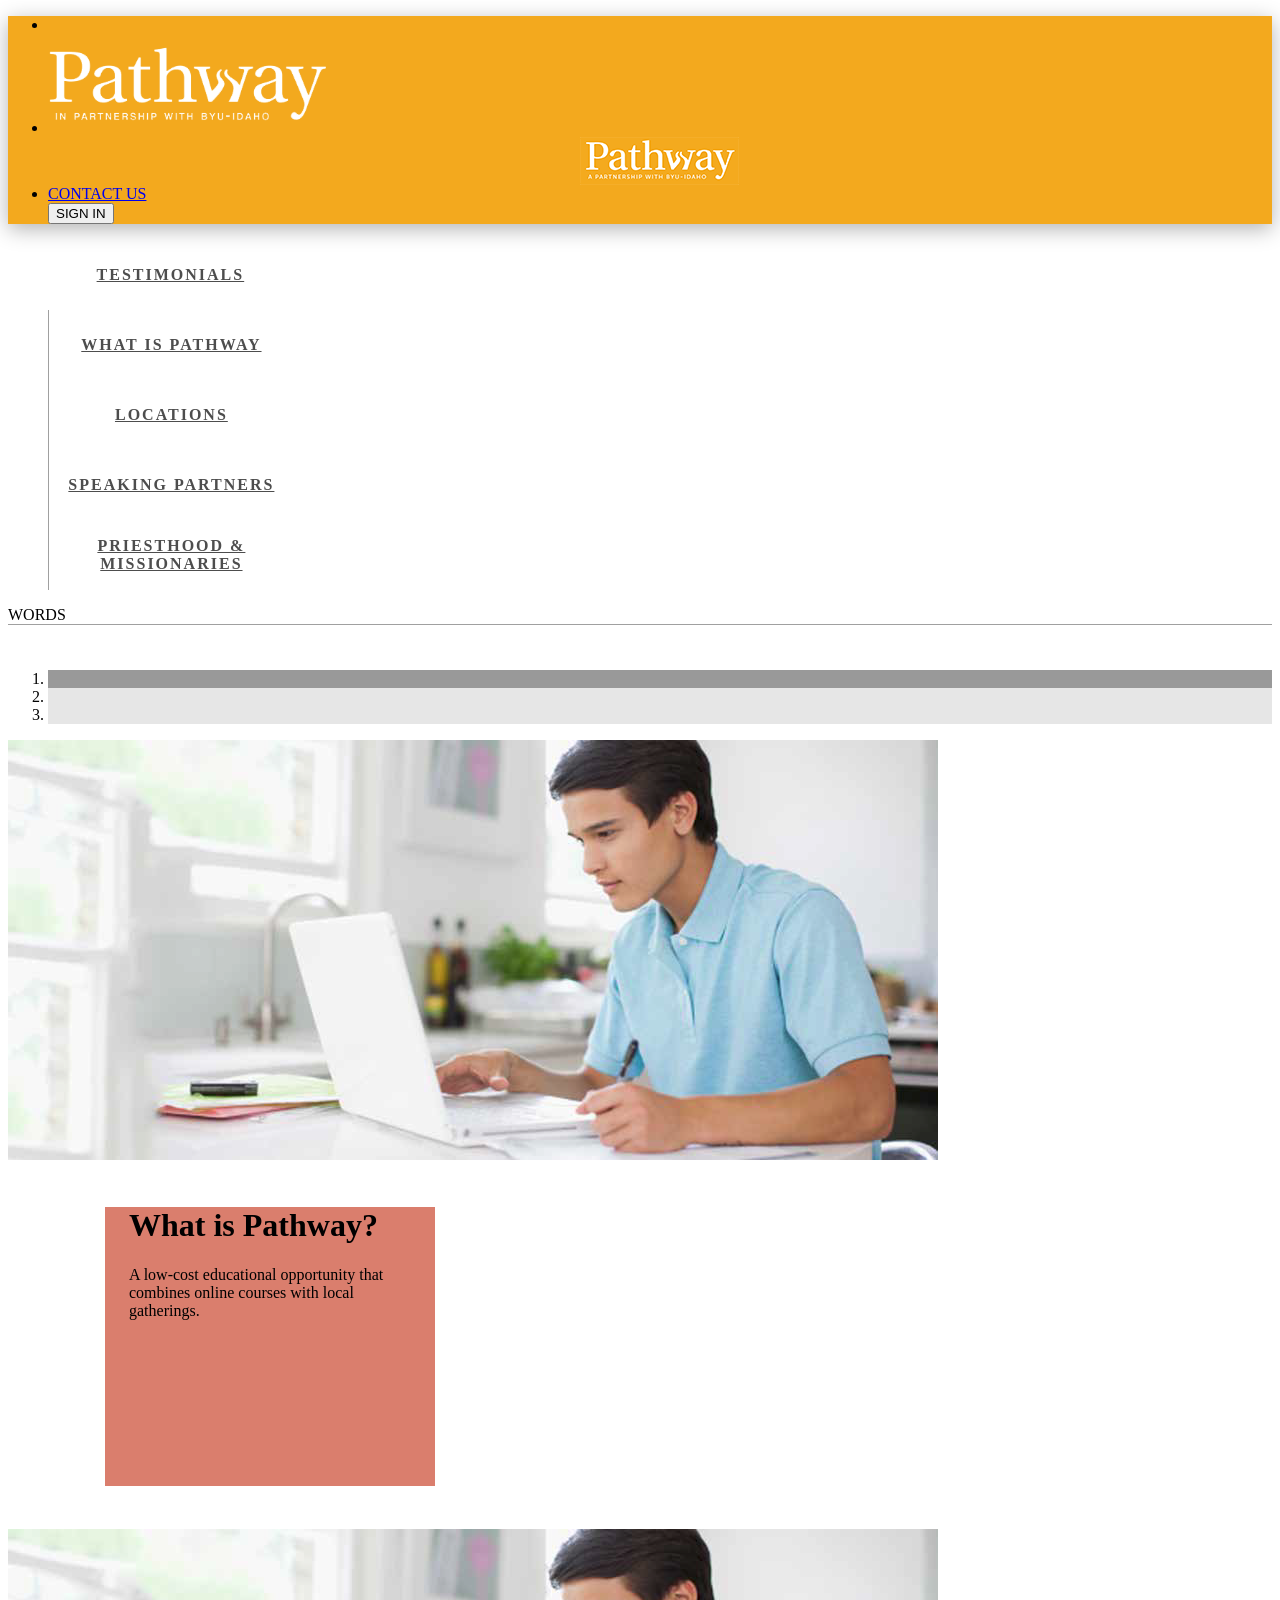
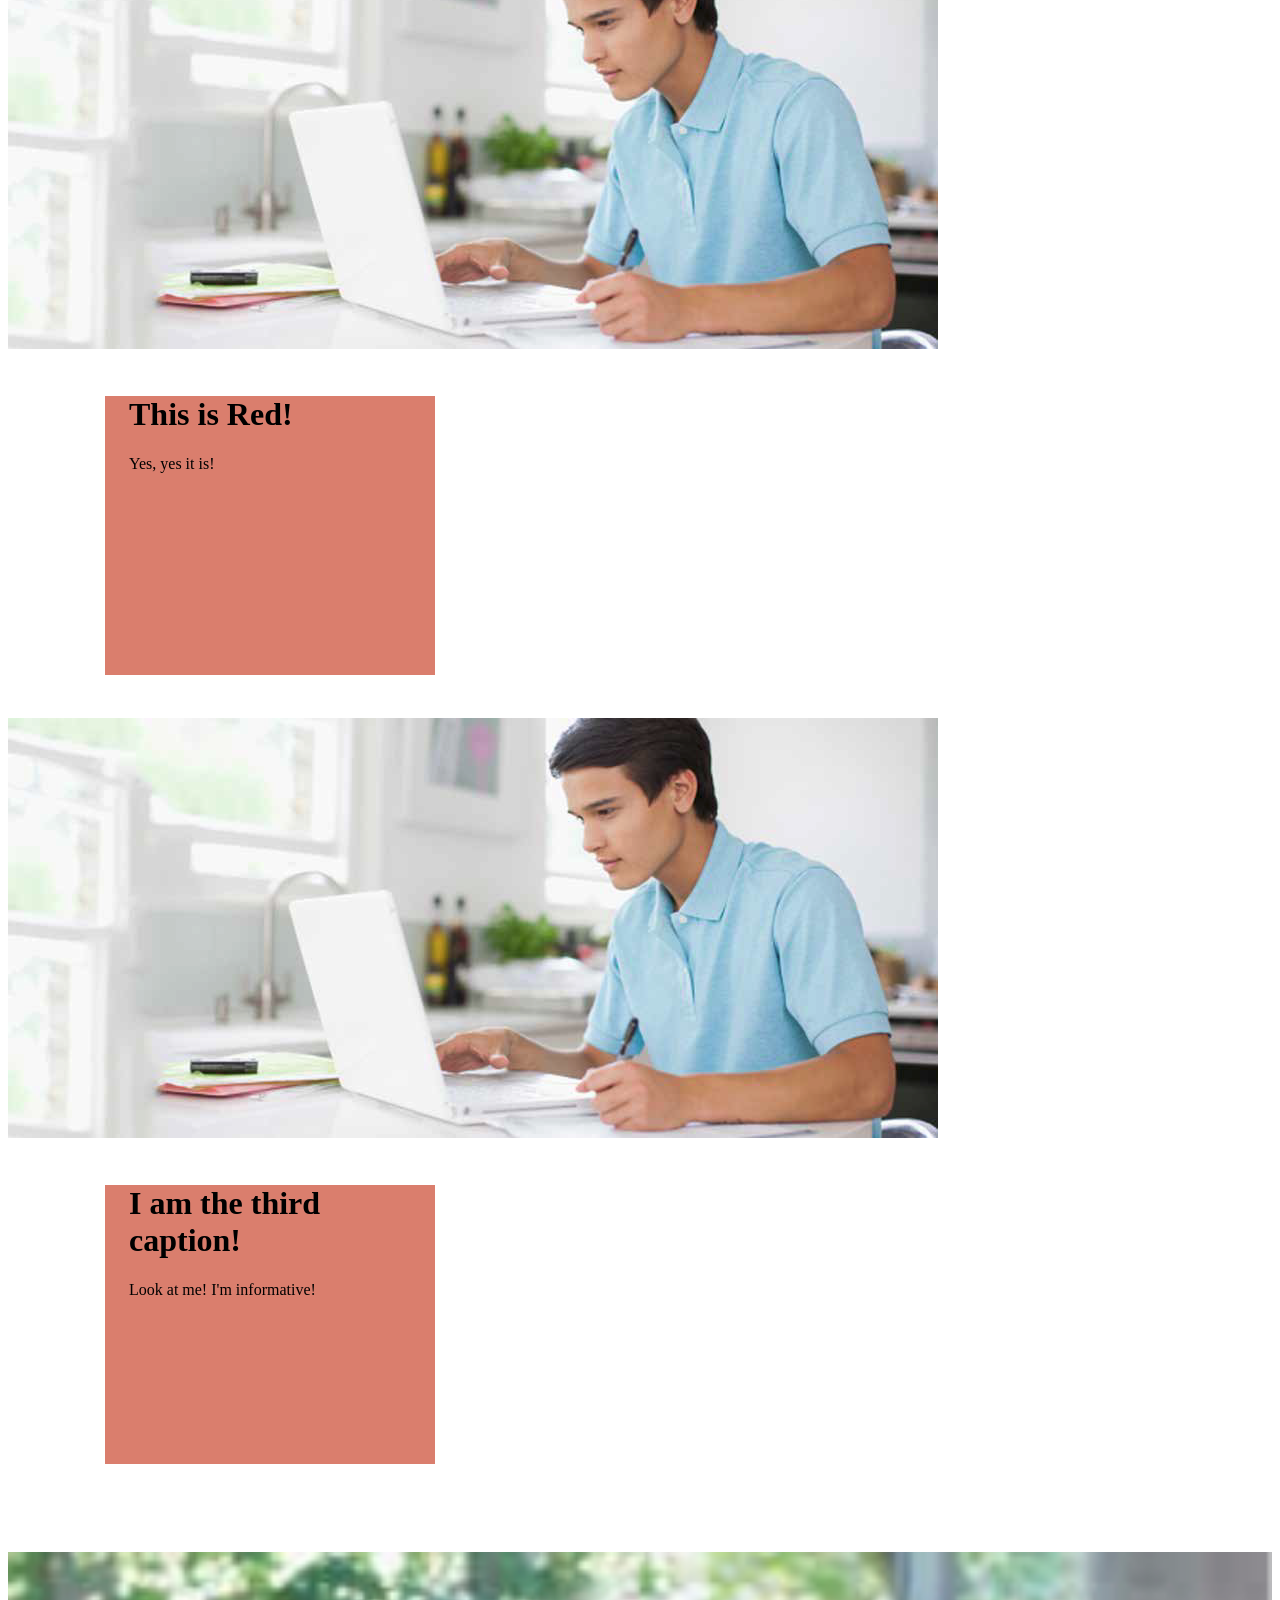
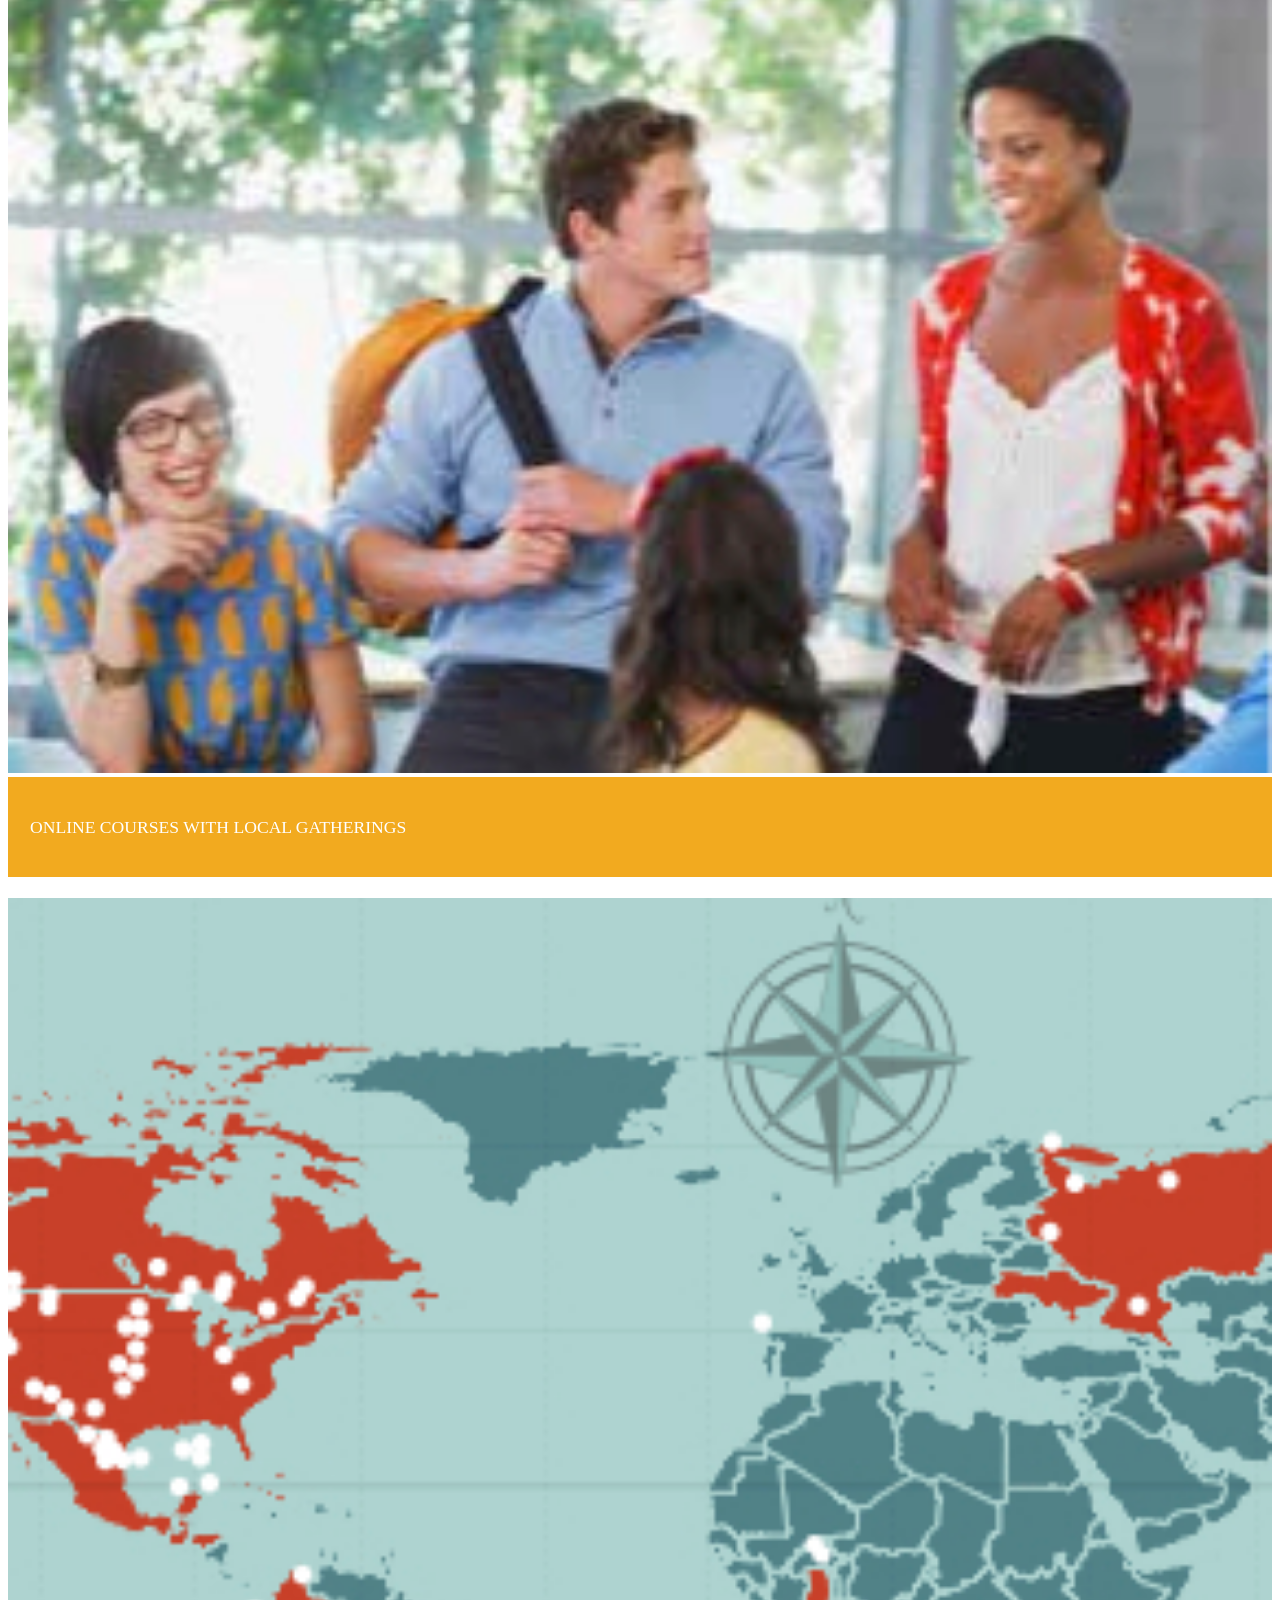
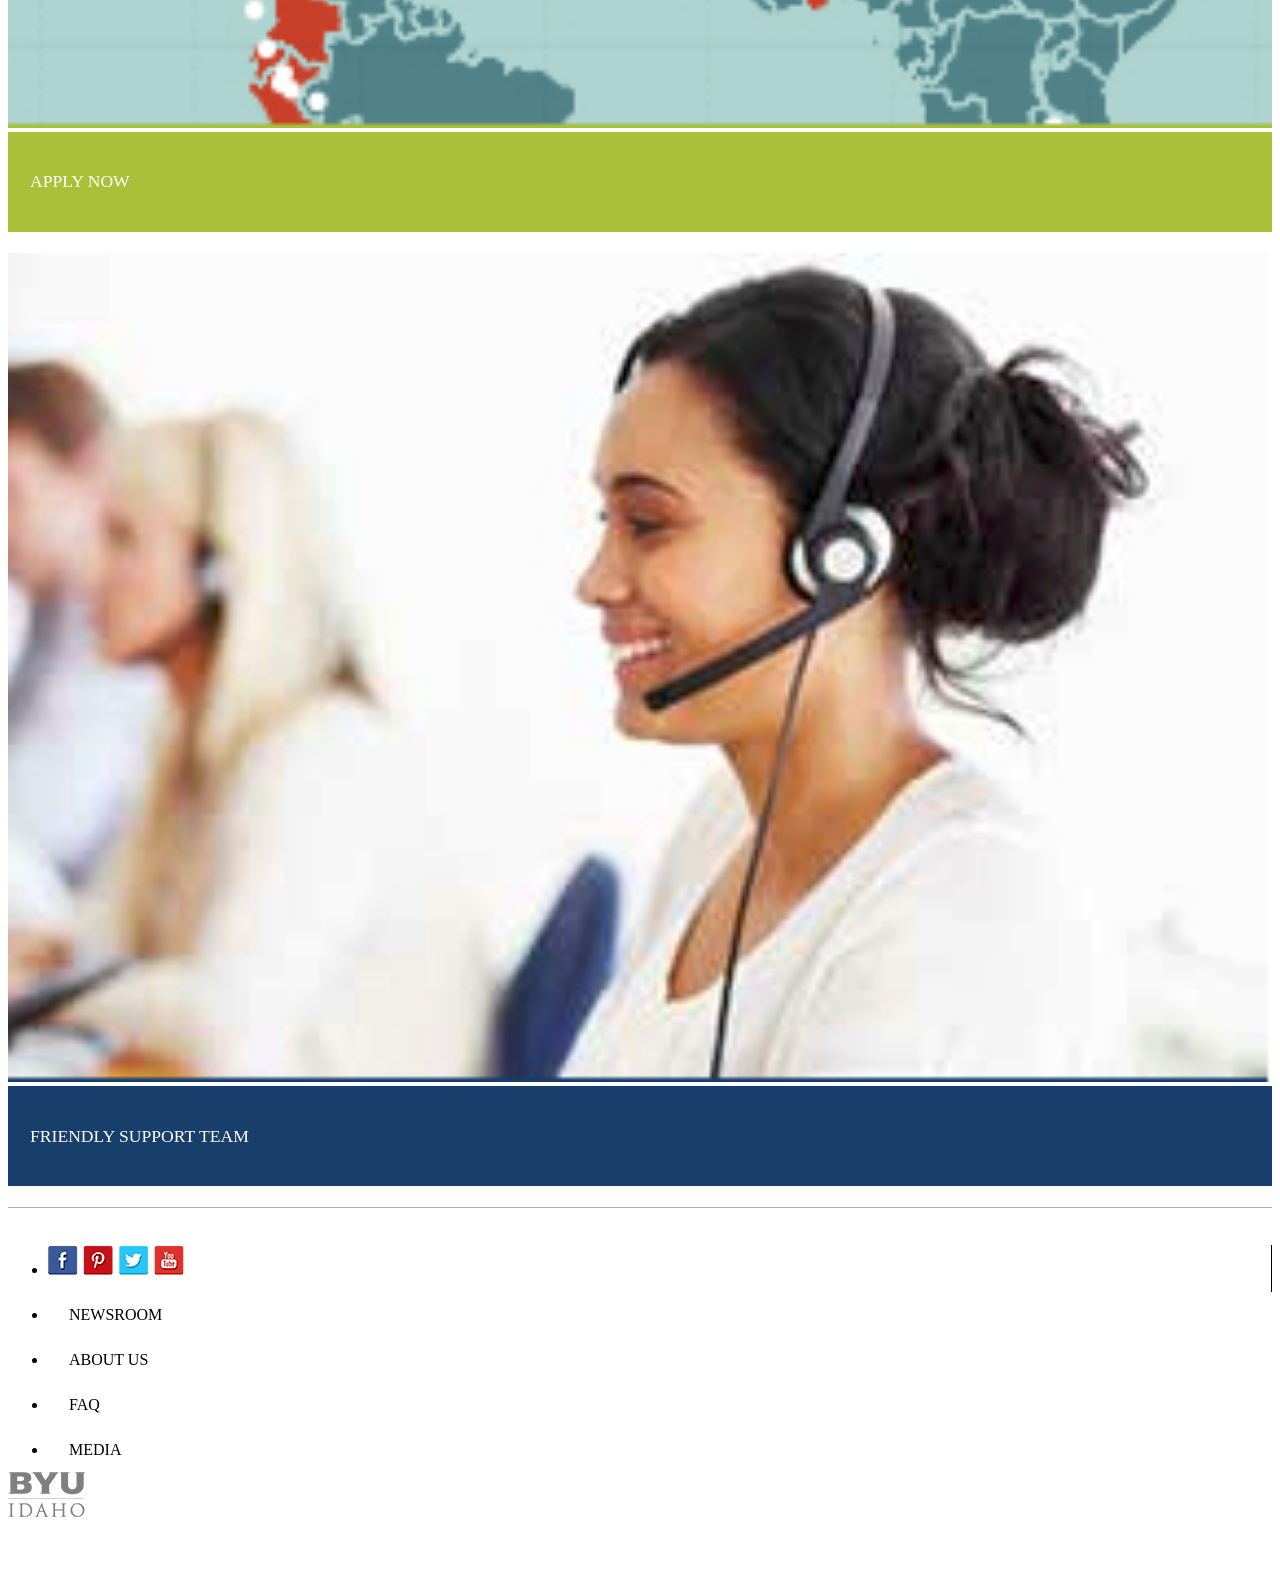
==== index.htm @ d6cd3752 "First push Pushing the current state of the site to the repository." ====
<!DOCTYPE html>
<html lang="en">
<head>
<meta charset="utf-8">
<meta http-equiv="X-UA-Compatible" content="IE=edge">
<meta name="viewport" content="width=device-width, initial-scale=1.0">
<meta name="description" content="">
<meta name="author" content="">
<link rel="shortcut icon" href="../../docs-assets/ico/favicon.png">
<title>Pathway</title>

<link rel="apple-touch-icon" sizes="57x57" href="favicon/apple-touch-icon-57x57.png" />
<link rel="apple-touch-icon" sizes="114x114" href="favicon/apple-touch-icon-114x114.png" />
<link rel="apple-touch-icon" sizes="72x72" href="favicon/apple-touch-icon-72x72.png" />
<link rel="apple-touch-icon" sizes="144x144" href="favicon/apple-touch-icon-144x144.png" />
<link rel="apple-touch-icon" sizes="60x60" href="favicon/apple-touch-icon-60x60.png" />
<link rel="apple-touch-icon" sizes="120x120" href="favicon/apple-touch-icon-120x120.png" />
<link rel="apple-touch-icon" sizes="76x76" href="favicon/apple-touch-icon-76x76.png" />
<link rel="apple-touch-icon" sizes="152x152" href="favicon/apple-touch-icon-152x152.png" />
<link rel="icon" type="image/png" href="favicon/favicon-196x196.png" sizes="196x196" />
<link rel="icon" type="image/png" href="favicon/favicon-160x160.png" sizes="160x160" />
<link rel="icon" type="image/png" href="favicon/favicon-96x96.png" sizes="96x96" />
<link rel="icon" type="image/png" href="favicon/favicon-32x32.png" sizes="32x32" />
<link rel="icon" type="image/png" href="favicon/favicon-16x16.png" sizes="16x16" />
<meta name="msapplication-TileColor" content="#f3a91e" />
<meta name="msapplication-TileImage" content="favicon/mstile-144x144.png" />

<!-- Bootstrap core CSS -->
<link href="dist/css/bootstrap.min.css" rel="stylesheet">

<!-- Custom styles for this template -->
<link href="styles/header-footer.css" rel="stylesheet">
<link href="styles/home_content.css" rel="stylesheet">

<!-- Just for debugging purposes. Don't actually copy this line! -->
<!--[if lt IE 9]><script src="../../docs-assets/js/ie8-responsive-file-warning.js"></script><![endif]-->

<!-- HTML5 shim and Respond.js IE8 support of HTML5 elements and media queries -->
<!--[if lt IE 9]>
      <script src="https://oss.maxcdn.com/libs/html5shiv/3.7.0/html5shiv.js"></script>
      <script src="https://oss.maxcdn.com/libs/respond.js/1.3.0/respond.min.js"></script>
    <![endif]-->
</head>

<!-- STUDY http://demo.fifothemes.com/pixma/ -->

<body>
<div class="navbar navbar-inverse signIn pathway-header" role="signIn">
	<div class="container">
		<ul class="nav navbar-nav orange-bar">
        	<li class="header-column visible-xs pull-left">&nbsp;</li>
			<li class="header-column pull-left">
				<a class="navbar-brand img-responsive hidden-xs" href="index.htm"><img id="pathway-logo" width="280px" src="img/logo.png"></a> <a class="center-block navbar-brand visible-xs" href="index.htm"><img id="pathway-mobile-logo" src="img/mobile-logo.png"></a>
			</li>
			<li class="header-column pull-right">
				<a class="hidden-xs pull-left" href="#contactUs">Contact Us</a>
				<form class="navbar-right pull-right">
					<button type="submit" class="btn btn-success">
						SIGN IN
					</button>
				</form>
			</li>
		</ul>
	</div>
</div>

<!-- Begin Second Navbar --> 
<!-- Saved Nav Bar --> 
<div class="navbar navbar-inverse site-navigation" role="navigation">
	<div id="main_nav" class="container">
		<div class="navbar-header">
			<button type="button" class="main_toggle navbar-toggle" data-toggle="collapse" data-target="#siteNavigation">
				<span class="sr-only">Toggle navigation</span>
				<span class="icon-bar"></span>
				<span class="icon-bar"></span>
				<span class="icon-bar"></span>
			</button>
		</div>
		<nav id="siteNavigation" class="navbar-collapse collapse">
			<ul class="nav navbar-nav">
				<li class="nav-1"><a href="#">TESTIMONIALS</a></li>
				<li class="nav-2"><a href="pages/what_is_pathway/s_version/HPW.html">WHAT IS PATHWAY</a></li>
				<li class="nav-3"><a href="#">LOCATIONS</a></li>
				<li class="nav-4"><a href="#">SPEAKING PARTNERS</a></li>
				<li class="nav-5"><a href="#">PRIESTHOOD &amp; MISSIONARIES</a></li>
			</ul>
		</nav>
	</div>
    <div id="sub_nav"><span class="hidden">Words</span></div>
</div> 

<!-- Main area for a primary marketing message or call to action -->
	<div class="container main_carousel">
		<div id="myCarousel" class="carousel slide" data-ride="carousel">
			<!-- Indicators -->
			<ol class="carousel-indicators">
				<li data-target="#myCarousel" data-slide-to="0" class="active">
                </li>
				<li data-target="#myCarousel" data-slide-to="1">
                </li>
				<li data-target="#myCarousel" data-slide-to="2">
				</li>
			</ol>
			<div class="carousel-inner">
				<div id="myCarousel" class="item active">
					<img src="img/hero1.png" alt="first slide">
					<div class="container">
						<div class="carousel-caption">
							<h1>What is Pathway?</h1>
							<p>A low-cost educational opportunity that combines online courses with local gatherings.</p>
						</div>
					</div>
				</div>
				<div class="item">
					<img  src="img/hero1.png" alt="second slide">
					<div class="container">
						<div class="carousel-caption">
							<h1>This is Red!</h1>
							<p>Yes, yes it is!</p>
						</div>
					</div>
				</div>
				<div class="item">
					<img src="img/hero1.png" alt="Third slide">
					<div class="container">
						<div class="carousel-caption">
							<h1>I am the third caption!</h1>
							<p>Look at me! I'm informative!</p>
						</div>
					</div>
				</div>
			</div>
			<a class="left carousel-control" href="#myCarousel" data-slide="prev">
			<span class="glyphicon glyphicon-chevron-left"></span>
			</a> <a class="right carousel-control" href="#myCarousel" data-slide="next">
			<span class="glyphicon glyphicon-chevron-right"></span>
			</a>
		</div>
	</div>
	<!-- /.carousel -->
<div class="container">
	<!-- Example row of columns -->
	<div class="row">
		<div class="feature col-lg-4 col-md-4 col-sm-4">
			<!--<h2>Heading</h2>--> 
			<img src="img/feature1.png" class="img-responsive">
			<div class="featureMaster feature1 first-columns"><span>Online Courses with local gatherings</span></div>
		</div>
		<div class="feature col-lg-4 col-md-4 col-sm-4">
			<!--<h2>Heading</h2>--> 
			<img src="img/feature2.png" class="img-responsive">
			<div class="featureMaster feature2 second-columns"><span>Apply Now</span></div>
		</div>
		<div class="feature col-lg-4 col-md-4 col-sm-4">
			<!--<h2>Heading</h2>--> 
			<img src="img/feature3.png" class="img-responsive">
			<div class="featureMaster feature3 third-columns"><span>friendly support team</span></div>
		</div>
	</div>
</div>
<footer>
	<div class="container">
		<div class="footer-links navbar">
			<ul class="nav navbar-nav">
				<li>
					<img src="img/social.png" width="136" height="30">
				</li>
				<li>
					Newsroom
				</li>
				<li>
					About Us
				</li>
                <li>
					FAQ
				</li>
                <li>
					Media
				</li>
			</ul>
			<img class="pull-right" src="img/byui_logo.png" width="78" height="45">
		</div>
	</div>
</footer>

<!-- /container --> 

<!-- Bootstrap core JavaScript
    ================================================== --> 
<!-- Placed at the end of the document so the pages load faster --> 
<script src="https://code.jquery.com/jquery-1.10.2.min.js"></script> 
<script src="dist/js/bootstrap.min.js"></script>
<script src="js/modernizr.custom.min.js"></script>
</body>
</html>
---- styles/header-footer.css ----
/****** Header ******/
.pathway-header {
  padding: 0px;
  background-color: #f3a91e !important;
  box-shadow: 0px 5px 20px rgba(0, 0, 0, 0.3);
  border: none;
  z-index: 5;
  border-radius: 0;
}

#pathway-mobile-logo {
  display: block;
  position: relative;
  left: 50%;
  margin-left: -80px;
}

#pathway-logo {
  padding: 12px 0;
}

.orange-bar {
  float: none !important;
}

.navbar-brand {
  float: none;
}

.navbar {
  margin-bottom: 0;
}

.site-navigation {
  display: block;
  background: none;
  border: none;
  border-radius: 0;
  min-height: 0;
  border-bottom: #a0a0a0 solid 1px;
}
.site-navigation nav {
  max-height: none;
}
.site-navigation ul {
  float: none;
}
.site-navigation ul li {
  text-align: center;
  display: table;
  height: 70px;
  border-left: #a0a0a0 solid 1px;
  width: 20%;
}
.site-navigation ul li:first-child {
  border-left: none;
}
.site-navigation ul li.nav-1.nav_active {
  background-color: #4899a5;
}
.site-navigation ul li.nav-1.nav_active a {
  color: white !important;
}
.site-navigation ul li.nav-1 a:hover {
  background-color: #4899a5;
  color: white !important;
}
.site-navigation ul li.nav-2.nav_active {
  background-color: #da462f;
}
.site-navigation ul li.nav-2.nav_active a {
  color: white !important;
}
.site-navigation ul li.nav-2 a:hover {
  background-color: #da462f;
  color: white !important;
}
.site-navigation ul li.nav-3.nav_active {
  background-color: #7fc8b7;
}
.site-navigation ul li.nav-3.nav_active a {
  color: white !important;
}
.site-navigation ul li.nav-3 a:hover {
  background-color: #7fc8b7;
  color: white !important;
}
.site-navigation ul li.nav-4.nav_active {
  background-color: #a6bc37;
}
.site-navigation ul li.nav-4.nav_active a {
  color: white !important;
}
.site-navigation ul li.nav-4 a:hover {
  background-color: #a6bc37;
  color: white !important;
}
.site-navigation ul li.nav-5.nav_active {
  background-color: #003c6c;
}
.site-navigation ul li.nav-5.nav_active a {
  color: white !important;
}
.site-navigation ul li.nav-5 a:hover {
  background-color: #003c6c;
  color: white !important;
}
.site-navigation ul li a {
  display: table-cell;
  letter-spacing: 2px;
  color: #4d4d4d !important;
  font-weight: bold;
  font-size: 100%;
  vertical-align: middle;
  padding: 0 15px;
}
.site-navigation ul li #sub_nav {
  border-top: solid 1px #808080;
  border-bottom: solid #808080;
  text-align: center;
  height: 8px;
}

.main_toggle {
  position: absolute;
  top: -91px;
  margin: 33px;
  margin-left: 12px;
  z-index: 5;
}

@media (min-width: 768px) and (max-width: 992px) {
  .site-navigation {
    font-size: 11px;
  }
  .site-navigation ul li {
    height: 60px;
  }
}
@media (max-width: 767px) {
  .site-navigation ul {
    margin: 0px;
  }
  .site-navigation ul li {
    width: 100%;
    border: 0;
  }

  #siteNavigation {
    padding: 0;
  }

  div.pathway-header .header-column {
    width: 33.3%;
    float: left !important;
  }
  div.pathway-header .navbar-right {
    margin-top: 15.5px;
    margin-right: 12px;
  }
}
/****** Footer ******/
footer {
  line-height: 45px;
}
footer .navbar-nav {
  margin: 0;
}

.footer-links {
  border-top: #b3b3b3 solid 1px;
  padding: 37px 0;
  border-radius: 0;
}
.footer-links li {
  padding: 0 21px;
}
.footer-links li:first-child {
  border-right: solid 1px;
  padding-left: 0px;
}
---- styles/home_content.css ----
@charset "utf-8";
/* CSS Document */
body {
	text-transform: uppercase;
}

.feature1 { background-color: #f2aa1f; }
.feature2 { background-color: #a9c038; }
.feature3 { background-color: #183e6b; }

.feature{
	margin-bottom: 21px;
}

.featureMaster { 
	display:table;
	height:100px;
	width:100%;
}
.featureMaster span {
	display:table-cell;
	vertical-align:middle;
	text-transform:uppercase; 
	padding:0 22px;
	color:white;
	font-size:1.1em;
}

div.feature img {
	width:100%;
}
.main_carousel{
	padding-top: 29px;
	padding-bottom: 45px;
}
.carousel-control.left{
	background:none;
}
.carousel-control.right{
	background:none;
}
.carousel-indicators{
	bottom:-44px;
}
.carousel-indicators li{
	background-color:#e6e6e6;
}
.carousel-indicators .active{
	background-color:#999;
}
.carousel-caption{
	text-transform:none;
	background-color: rgba(202, 72, 48, 0.7);
	width: 282px;
	height: 279px;
	text-align: left;
	padding: 0 24px;
	top: 0;
	left: 0;
	margin: 43px;
	margin-left: 97px;
}

@media (min-width: 768px) and (max-width: 992px) {
	.carousel-inner{
		width:100%;
		height:420px;
	}
	.carousel-inner>.item>a>img, .carousel-inner>.item>img {
		position:relative;
		width:auto;
		left:50%;
		max-height:100%;
		margin-left:-416px;
		max-width:none;
	}

}
@media (max-width: 767px) {
	.carousel-inner{
		width:100%;
		height:288px;
	}
	.carousel-inner>.item>a>img, .carousel-inner>.item>img {
		position:relative;
		width:auto;
		left:50%;
		max-height:100%;
		margin-left:-366px;
		max-width:none;
	}
	.carousel-caption {
		margin:0;
		padding:0 19px;
		width:50%;
		height:100%;
	}
	.carousel-caption h1{
		font-size:1.5em;
	}
	.carousel-inner>.item {
		overflow:hidden;
	}
}
@media (min-width:684px) and (max-width: 767px){
	.carousel-inner>.item>a>img, .carousel-inner>.item>img {
		margin-left:0;
		left:0;
		width:100%;
		max-height:none;
	}
	.carousel-inner{
		width:100%;
		height:auto;
	}
}
@media (min-width:589px) and (max-width: 684px){
	.carousel-inner>.item>a>img, .carousel-inner>.item>img {
		margin-left:0;
		left:0;
		height:100%;
		max-height:100%;
	}
	.carousel-inner{
		width:100%;
		height:288px;
	}
}
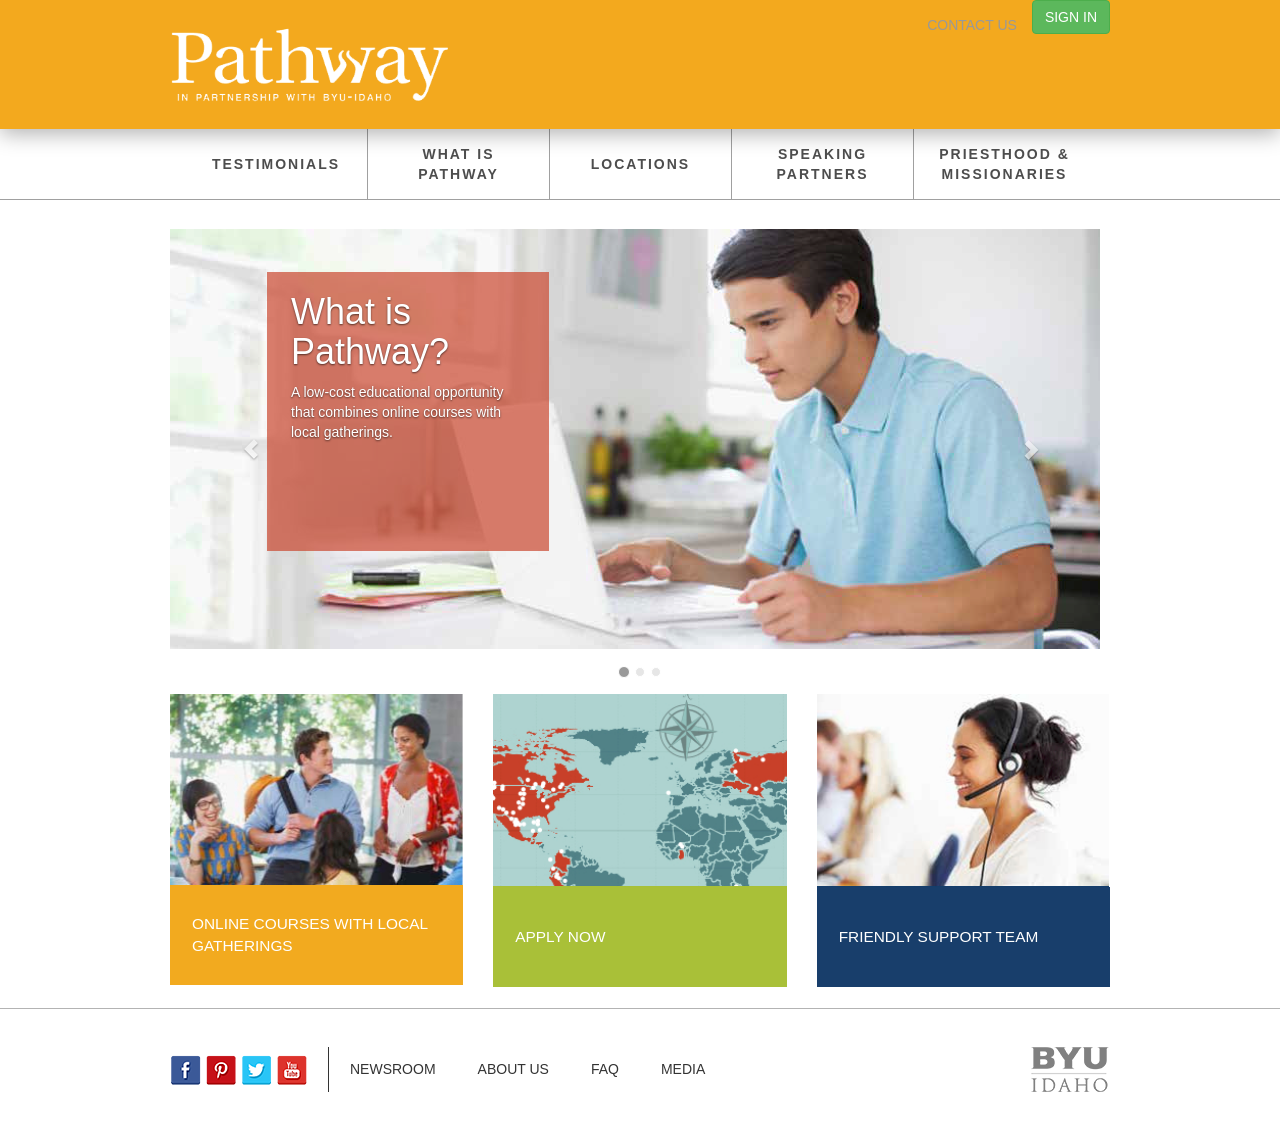
==== commit a542413b: "Updated all the pages to use the new main.css file as their stylesheet." ====
--- a/index.htm
+++ b/index.htm
@@ -29,8 +29,7 @@
 <link href="dist/css/bootstrap.min.css" rel="stylesheet">
 
 <!-- Custom styles for this template -->
-<link href="styles/header-footer.css" rel="stylesheet">
-<link href="styles/home_content.css" rel="stylesheet">
+<link href="styles/main.css" rel="stylesheet">
 
 <!-- Just for debugging purposes. Don't actually copy this line! -->
 <!--[if lt IE 9]><script src="../../docs-assets/js/ie8-responsive-file-warning.js"></script><![endif]-->
--- a/styles/main.css
+++ b/styles/main.css
@@ -0,0 +1 @@
+.pathway-header{padding:0px;background-color:#f3a91e !important;box-shadow:0px 5px 20px rgba(0,0,0,0.3);border:none;z-index:5;border-radius:0}#pathway-mobile-logo{display:block;position:relative;left:50%;margin-left:-93px}#pathway-logo{padding:12px 0}.orange-bar{float:none !important}.navbar-brand{float:none}.navbar{margin-bottom:0}.site-navigation{display:block;background:none;border:none;border-radius:0;min-height:0;border-bottom:#a0a0a0 solid 1px}.site-navigation nav{max-height:none}.site-navigation ul{float:none}.site-navigation ul li{text-align:center;display:table;height:70px;border-left:#a0a0a0 solid 1px;width:20%}.site-navigation ul li:first-child{border-left:none}.site-navigation ul li.nav-1.nav_active{background-color:#4899a5}.site-navigation ul li.nav-1.nav_active a{color:#fff !important}.site-navigation ul li.nav-1 a:hover{background-color:#4899a5;color:#fff !important}.site-navigation ul li.nav-2.nav_active{background-color:#da462f}.site-navigation ul li.nav-2.nav_active a{color:#fff !important}.site-navigation ul li.nav-2 a:hover{background-color:#da462f;color:#fff !important}.site-navigation ul li.nav-3.nav_active{background-color:#7fc8b7}.site-navigation ul li.nav-3.nav_active a{color:#fff !important}.site-navigation ul li.nav-3 a:hover{background-color:#7fc8b7;color:#fff !important}.site-navigation ul li.nav-4.nav_active{background-color:#a6bc37}.site-navigation ul li.nav-4.nav_active a{color:#fff !important}.site-navigation ul li.nav-4 a:hover{background-color:#a6bc37;color:#fff !important}.site-navigation ul li.nav-5.nav_active{background-color:#003c6c}.site-navigation ul li.nav-5.nav_active a{color:#fff !important}.site-navigation ul li.nav-5 a:hover{background-color:#003c6c;color:#fff !important}.site-navigation ul li a{display:table-cell;letter-spacing:2px;color:#4d4d4d !important;font-weight:bold;font-size:100%;vertical-align:middle;padding:0 15px}.site-navigation ul li #sub_nav{border-top:solid 1px #808080;border-bottom:solid #808080;text-align:center;height:8px}.main_toggle{position:absolute;top:-91px;margin:33px;margin-left:12px;z-index:5}@media (min-width: 768px) and (max-width: 992px){.site-navigation{font-size:11px}.site-navigation ul li{height:60px}}@media (max-width: 767px){.site-navigation ul{margin:0px}.site-navigation ul li{width:100%;border:0}#siteNavigation{padding:0}div.pathway-header .header-column{width:33.3%;float:left !important}div.pathway-header .navbar-right{margin-top:15.5px;margin-right:12px}}footer{line-height:45px;border-top:#b3b3b3 solid 1px;border-radius:0}footer .navbar-nav{margin:0}.footer-links{padding:37px 0}.footer-links li{padding:0 21px}.footer-links li:first-child{border-right:solid 1px;padding-left:0px}body{text-transform:uppercase}.feature1{background-color:#f2aa1f}.feature2{background-color:#a9c038}.feature3{background-color:#183e6b}div.feature{margin-bottom:21px}div.feature img{width:100%}.featureMaster{display:table;height:100px;width:100%}.featureMaster span{display:table-cell;vertical-align:middle;text-transform:uppercase;padding:0 22px;color:white;font-size:1.1em}.main_carousel{padding-top:29px;padding-bottom:45px}.carousel-control.left,.carousel-control.right{background:none}.carousel-indicators{bottom:-44px}.carousel-indicators li{background-color:#e6e6e6}.carousel-indicators .active{background-color:#999}.carousel-caption{text-transform:none;background-color:rgba(202,72,48,0.7);width:282px;height:279px;text-align:left;padding:0 24px;top:0;left:0;margin:43px;margin-left:97px}@media (min-width: 768px) and (max-width: 992px){.carousel-inner{width:100%;height:420px}.carousel-inner img{position:relative;width:auto;left:50%;max-height:100%;margin-left:-416px;max-width:none}}@media (max-width: 767px){.carousel-inner{width:100%;height:288px}.carousel-inner img{position:relative;width:auto;left:50%;max-height:100%;margin-left:-366px;max-width:none}.carousel-inner .item{overflow:hidden}.carousel-caption{margin:0;padding:0 19px;width:50%;height:100%}.carousel-caption h1{font-size:1.5em}}@media (min-width: 684px) and (max-width: 767px){.carousel-inner{width:100%;height:auto}.carousel-inner img{margin-left:0;left:0;width:100%;max-height:none}}@media (min-width: 589px) and (max-width: 684px){.carousel-inner{width:100%;height:288px}.carousel-inner img{margin-left:0;left:0;height:100%;max-height:100%}}.pf-section h3{font-size:1.2em;color:#cb4830}.pf-section h4{color:#1b8080}.pf-section h5{color:#666}.pf-section p{text-transform:none}.pf-section img{width:70%}.pf-page-header{display:table-cell;vertical-align:middle;text-transform:uppercase;position:relative}.pf-page-header img{position:absolute;top:15%;left:-64px;max-width:51px}html,body{height:100%}.text-center{padding-top:20px}.col-xs-12{background-color:#fff}.navbar-toggle{float:right;margin-right:10px}#sidebar{height:100%;background-color:#f7f7f7;padding:0;padding-top:20px}#sidebar .nav .nav{display:none;margin-bottom:8px;padding-left:1.8em}#sidebar .nav li.active{color:#cb4830}#sidebar .nav li.active a,#sidebar .nav li.active a:hover,#sidebar .nav li.active a:visited{color:#cb4830}#sidebar .nav li.active .nav{display:block}#sidebar .nav a:hover .caret{border-left-color:#2a6496;border-top-color:transparent;border-bottom-color:transparent}#sidebar .nav .caret{border-top:4px solid transparent;border-right:0px dotted;border-bottom:4px solid transparent;border-left:4px solid #428bca}#sidebar #sideNav.affix{position:fixed;width:100%;top:-22px !important}#sidebar #sideNav.affix-bottom{position:fixed;width:100%;top:-22px !important}#sidebar #sideNav.affix-top{top:21%;width:100%}@media screen and (max-width: 767px){.row_offcanvas{position:relative;-webkit-transition:all 0.25s ease-out;-moz-transition:all 0.25s ease-out;transition:all 0.25s ease-out}.row_offcanvas .row_offcanvas-left.active{left:41.6%}.row_offcanvas .row_offcanvas-left.active #sideBar{display:block}.row_offcanvas .row_offcanvas-left #sideBar{left:-41.6%}.row_offcanvas .row_offcanvas-right.active{right:41.6%}.row_offcanvas .row_offcanvas-right.active #sideBar{display:block}.row_offcanvas .row_offcanvas-right #sideBar{right:-41.6%}#sidebar{color:#fff;display:none;width:41.6%;background-color:#3b3b3b}#sidebar .nav li{color:#ddd;background:linear-gradient(#3e3e3e, #383838);border-top:1px solid #484848;border-bottom:1px solid #2E2E2E}#sidebar .nav li:first-child{border-top:0}#sidebar .nav li:active .nav{display:block}#sidebar .nav li:active a .caret{border-left-color:transparent;border-top-color:#fff;border-bottom-color:#fff}#sidebar .nav li:active a:hover .caret,#sidebar .nav li:active a:focus .caret{border-left-color:transparent;border-top-color:#fff;border-bottom-color:#fff}#sidebar .nav li a{color:#ddd}#sidebar .nav li a img{max-width:14px}#sidebar .nav li a .caret{border-left-color:#fff;border-top-color:transparent;border-bottom-color:transparent}#sidebar .nav li a:hover,#sidebar .nav li a:focus{text-decoration:none;background:linear-gradient(#373737, #323232);color:#fff}#sidebar .nav li a:hover .caret,#sidebar .nav li a:focus .caret{border-left-color:#fff;border-top-color:transparent;border-bottom-color:transparent}}
